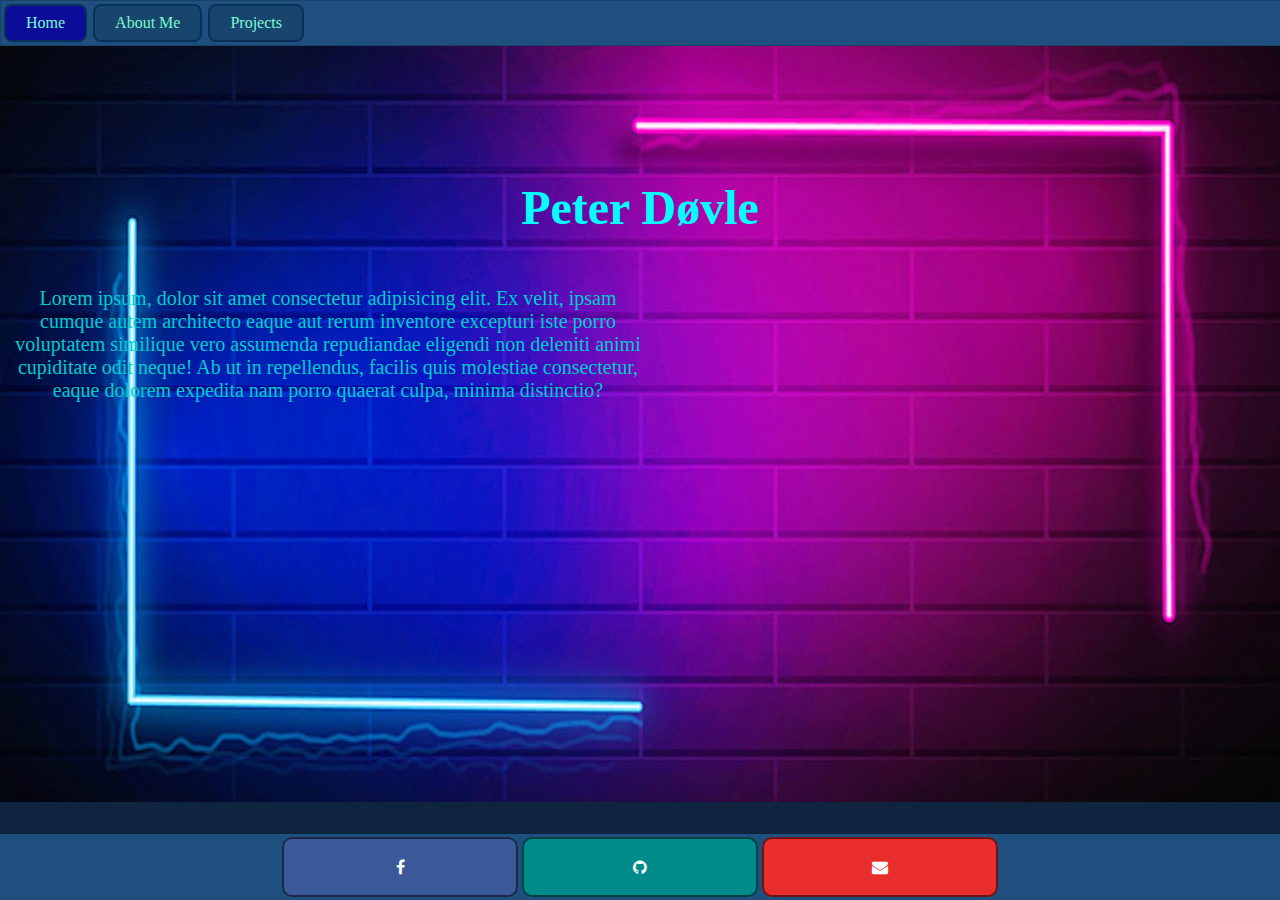
==== index.html @ bf983993 "Rename Index.html to index.html" ====
<!DOCTYPE html>
<html lang="en">
<head>
    <meta charset="UTF-8">
    <meta name="viewport" content="width=device-width, initial-scale=1.0">
    <title>Peter Døvle</title>
    <link rel="stylesheet" href="styles\index_style.css">
    <link rel="stylesheet" href="https://cdnjs.cloudflare.com/ajax/libs/font-awesome/4.7.0/css/font-awesome.min.css">
</head>

<body>
    <div id="topNavbar">
        <a class="active" href="Index.html">Home</a>
        <a class="passive" href="#About_section">About Me</a>
        <a class="passive" href="Projects.html">Projects</a>
    </div>

    <div id="Heading">
        <h1>Peter Døvle </h1>
    </div>

    <div class="inline_paragraph">
        <p>Lorem ipsum, dolor sit amet consectetur adipisicing elit. Ex velit, ipsam cumque autem architecto eaque aut rerum inventore excepturi iste porro voluptatem similique vero assumenda repudiandae eligendi non deleniti animi cupiditate odit neque! Ab ut in repellendus, facilis quis molestiae consectetur, eaque dolorem expedita nam porro quaerat culpa, minima distinctio?</p>
    </div>   
    
    <div class="footer" id="social_media">
        <a href="https://www.facebook.com/profile.php?id=100040382704842" 
        class="fa fa-facebook" target="_blank"></a>
        <a href="https://github.com/peterdovle"
        class="fa fa-github" target="_blank"></a>
        <a href="mailto:dovle.peter@gmail.com" class="fa fa-envelope"></a>
    </div>



    <script src="script/Sticky.js"></script>

</body>
</html>
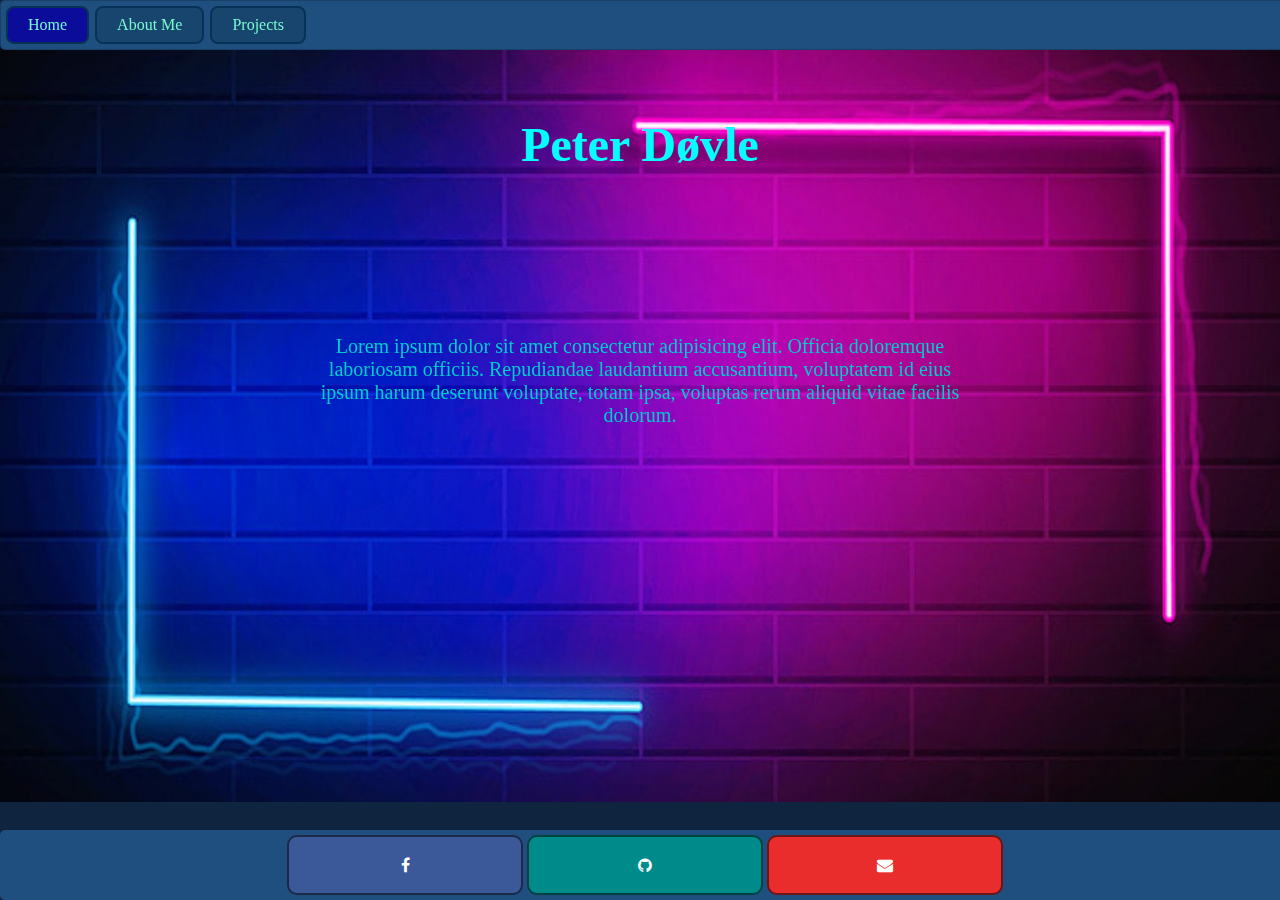
==== commit fe8348ec: "Mobile adaptation, grid text" ====
--- a/index.html
+++ b/index.html
@@ -10,18 +10,28 @@
 
 <body>
     <div id="topNavbar">
-        <a class="active" href="Index.html">Home</a>
+        <a class="active" href="index.html">Home</a>
         <a class="passive" href="#About_section">About Me</a>
         <a class="passive" href="Projects.html">Projects</a>
     </div>
 
-    <div id="Heading">
-        <h1>Peter Døvle </h1>
-    </div>
+    <section id="aboutMeGrid" class="griddy">
+        <div class="item1">
+            <h1>Peter Døvle </h1>
+        </div>
+        <div class="item2">
+            <p> </p>
+        </div>
+        <div class="item3">
+            <p>Lorem ipsum dolor sit amet consectetur adipisicing elit. Officia doloremque laboriosam officiis. Repudiandae laudantium accusantium, voluptatem id eius ipsum harum deserunt voluptate, totam ipsa, voluptas rerum aliquid vitae facilis dolorum.</p>
+        </div>
+        <div class="item4">
+            <p> </p>
+        </div>
 
-    <div class="inline_paragraph">
-        <p>Lorem ipsum, dolor sit amet consectetur adipisicing elit. Ex velit, ipsam cumque autem architecto eaque aut rerum inventore excepturi iste porro voluptatem similique vero assumenda repudiandae eligendi non deleniti animi cupiditate odit neque! Ab ut in repellendus, facilis quis molestiae consectetur, eaque dolorem expedita nam porro quaerat culpa, minima distinctio?</p>
-    </div>   
+        
+    </section>
+
     
     <div class="footer" id="social_media">
         <a href="https://www.facebook.com/profile.php?id=100040382704842" 
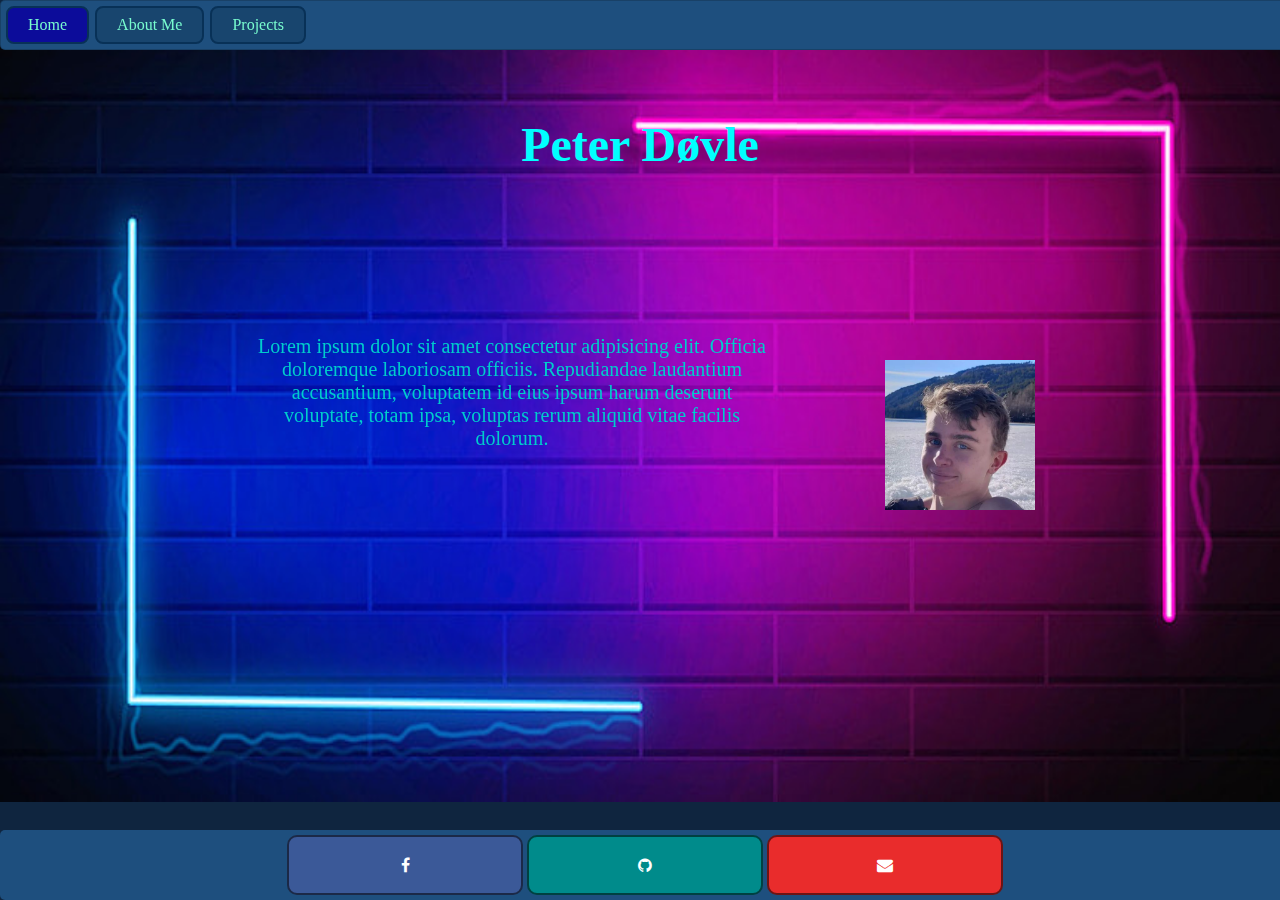
==== commit 8702e402: "image and mobile fix" ====
--- a/index.html
+++ b/index.html
@@ -26,6 +26,9 @@
             <p>Lorem ipsum dolor sit amet consectetur adipisicing elit. Officia doloremque laboriosam officiis. Repudiandae laudantium accusantium, voluptatem id eius ipsum harum deserunt voluptate, totam ipsa, voluptas rerum aliquid vitae facilis dolorum.</p>
         </div>
         <div class="item4">
+            <img src="images\Peter_dovle.png" width="150vw" height="150vh">
+        </div>
+        <div class="item5">
             <p> </p>
         </div>
 
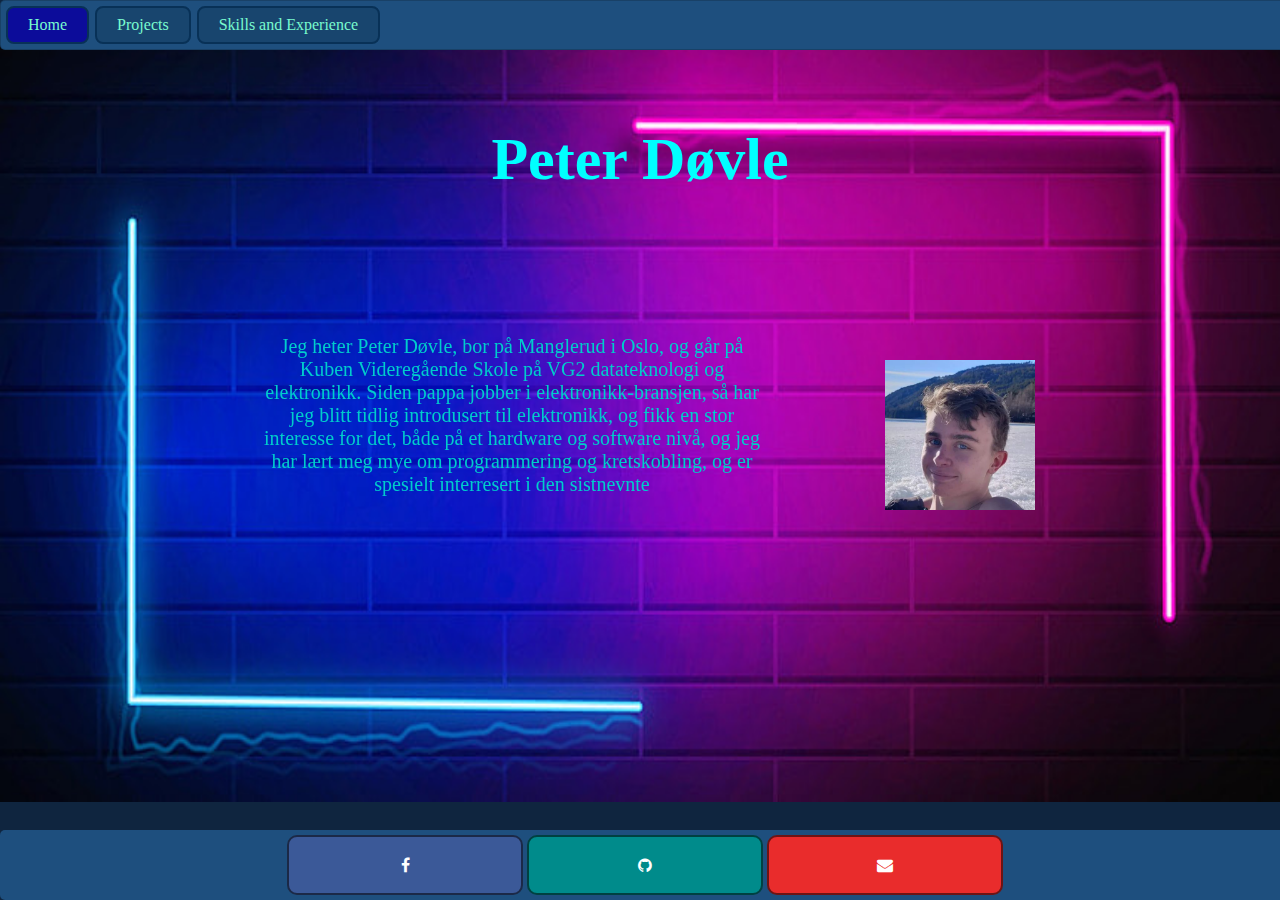
==== commit ef9ff6ea: "MAJOR UPDATE 21.09" ====
--- a/index.html
+++ b/index.html
@@ -1,18 +1,19 @@
 <!DOCTYPE html>
-<html lang="en">
+<html lang="no">
 <head>
     <meta charset="UTF-8">
     <meta name="viewport" content="width=device-width, initial-scale=1.0">
     <title>Peter Døvle</title>
     <link rel="stylesheet" href="styles\index_style.css">
     <link rel="stylesheet" href="https://cdnjs.cloudflare.com/ajax/libs/font-awesome/4.7.0/css/font-awesome.min.css">
+    <link rel="icon" type="image" href="images\Peter.ico">
 </head>
 
 <body>
     <div id="topNavbar">
-        <a class="active" href="index.html">Home</a>
-        <a class="passive" href="#About_section">About Me</a>
+        <a class="active" href="Index.html">Home</a>
         <a class="passive" href="Projects.html">Projects</a>
+        <a class="passive" href="Experience.html">Skills and Experience</a>
     </div>
 
     <section id="aboutMeGrid" class="griddy">
@@ -23,7 +24,7 @@
             <p> </p>
         </div>
         <div class="item3">
-            <p>Lorem ipsum dolor sit amet consectetur adipisicing elit. Officia doloremque laboriosam officiis. Repudiandae laudantium accusantium, voluptatem id eius ipsum harum deserunt voluptate, totam ipsa, voluptas rerum aliquid vitae facilis dolorum.</p>
+            <p>Jeg heter Peter Døvle, bor på Manglerud i Oslo, og går på Kuben Videregående Skole på VG2 datateknologi og elektronikk. Siden pappa jobber i elektronikk-bransjen, så har jeg blitt tidlig introdusert til elektronikk, og fikk en stor interesse for det, både på et hardware og software nivå, og jeg har lært meg mye om programmering og kretskobling, og er spesielt interresert i den sistnevnte</p>
         </div>
         <div class="item4">
             <img src="images\Peter_dovle.png" width="150vw" height="150vh">
@@ -31,8 +32,6 @@
         <div class="item5">
             <p> </p>
         </div>
-
-        
     </section>
 
     
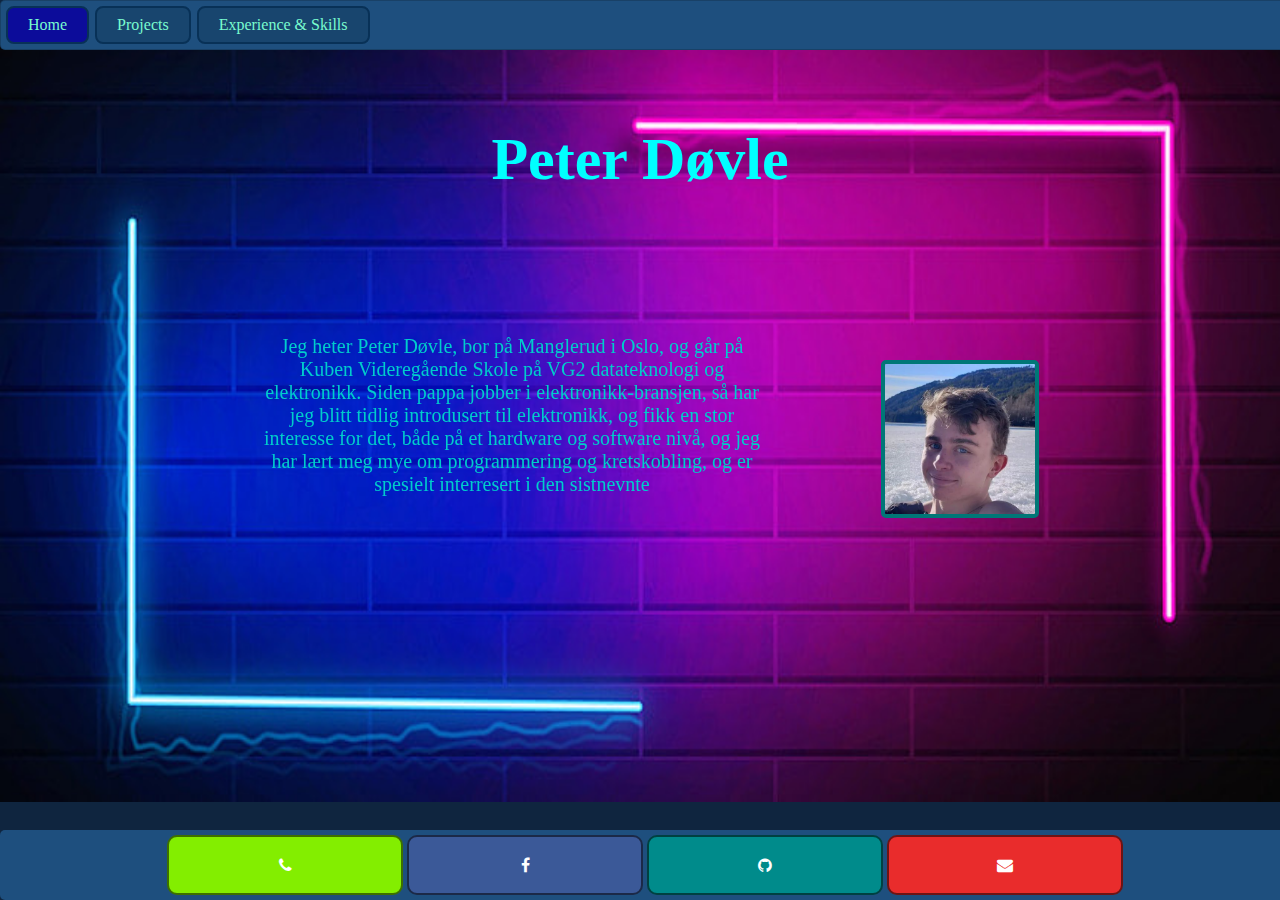
==== commit be6a2faa: "Lets gooo" ====
--- a/index.html
+++ b/index.html
@@ -1,5 +1,5 @@
 <!DOCTYPE html>
-<html lang="no">
+<html lang="nb">
 <head>
     <meta charset="UTF-8">
     <meta name="viewport" content="width=device-width, initial-scale=1.0">
@@ -11,9 +11,9 @@
 
 <body>
     <div id="topNavbar">
-        <a class="active" href="Index.html">Home</a>
+        <a class="active" href="index.html">Home</a>
         <a class="passive" href="Projects.html">Projects</a>
-        <a class="passive" href="Experience.html">Skills and Experience</a>
+        <a class="passive" href="Experience.html">Experience & Skills</a>
     </div>
 
     <section id="aboutMeGrid" class="griddy">
@@ -36,6 +36,7 @@
 
     
     <div class="footer" id="social_media">
+        <a href="tel:+4745159043" class="fa fa-phone"></a>
         <a href="https://www.facebook.com/profile.php?id=100040382704842" 
         class="fa fa-facebook" target="_blank"></a>
         <a href="https://github.com/peterdovle"
